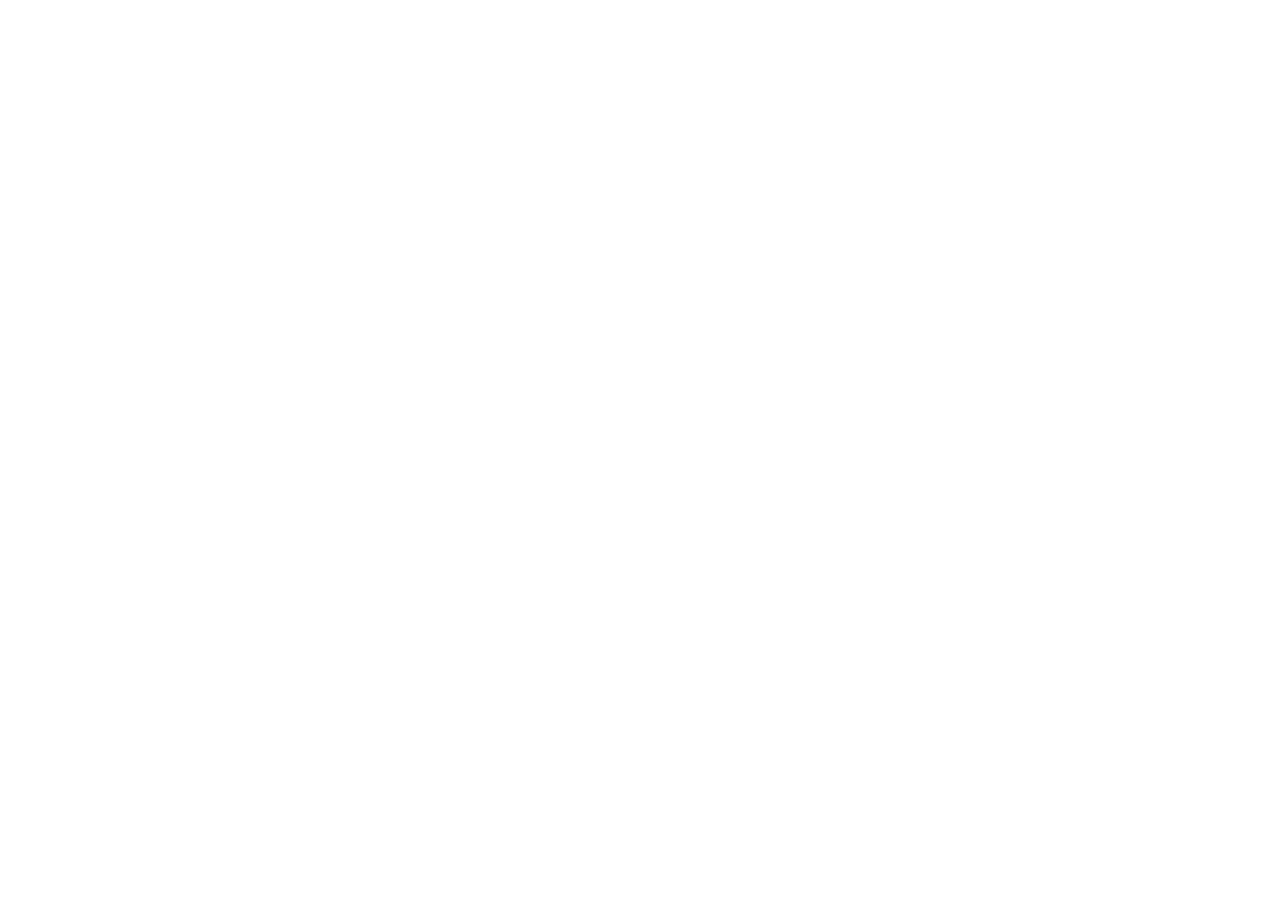
==== index.html @ cfb7b1ae "Added index.html and style.css" ====
<!DOCTYPE html>
<html lang="en">
<head>
    <meta charset="UTF-8">
    <meta name="viewport" content="width=device-width, initial-scale=1.0">
    <title>Document</title>
</head>
<body>
    
</body>
</html>
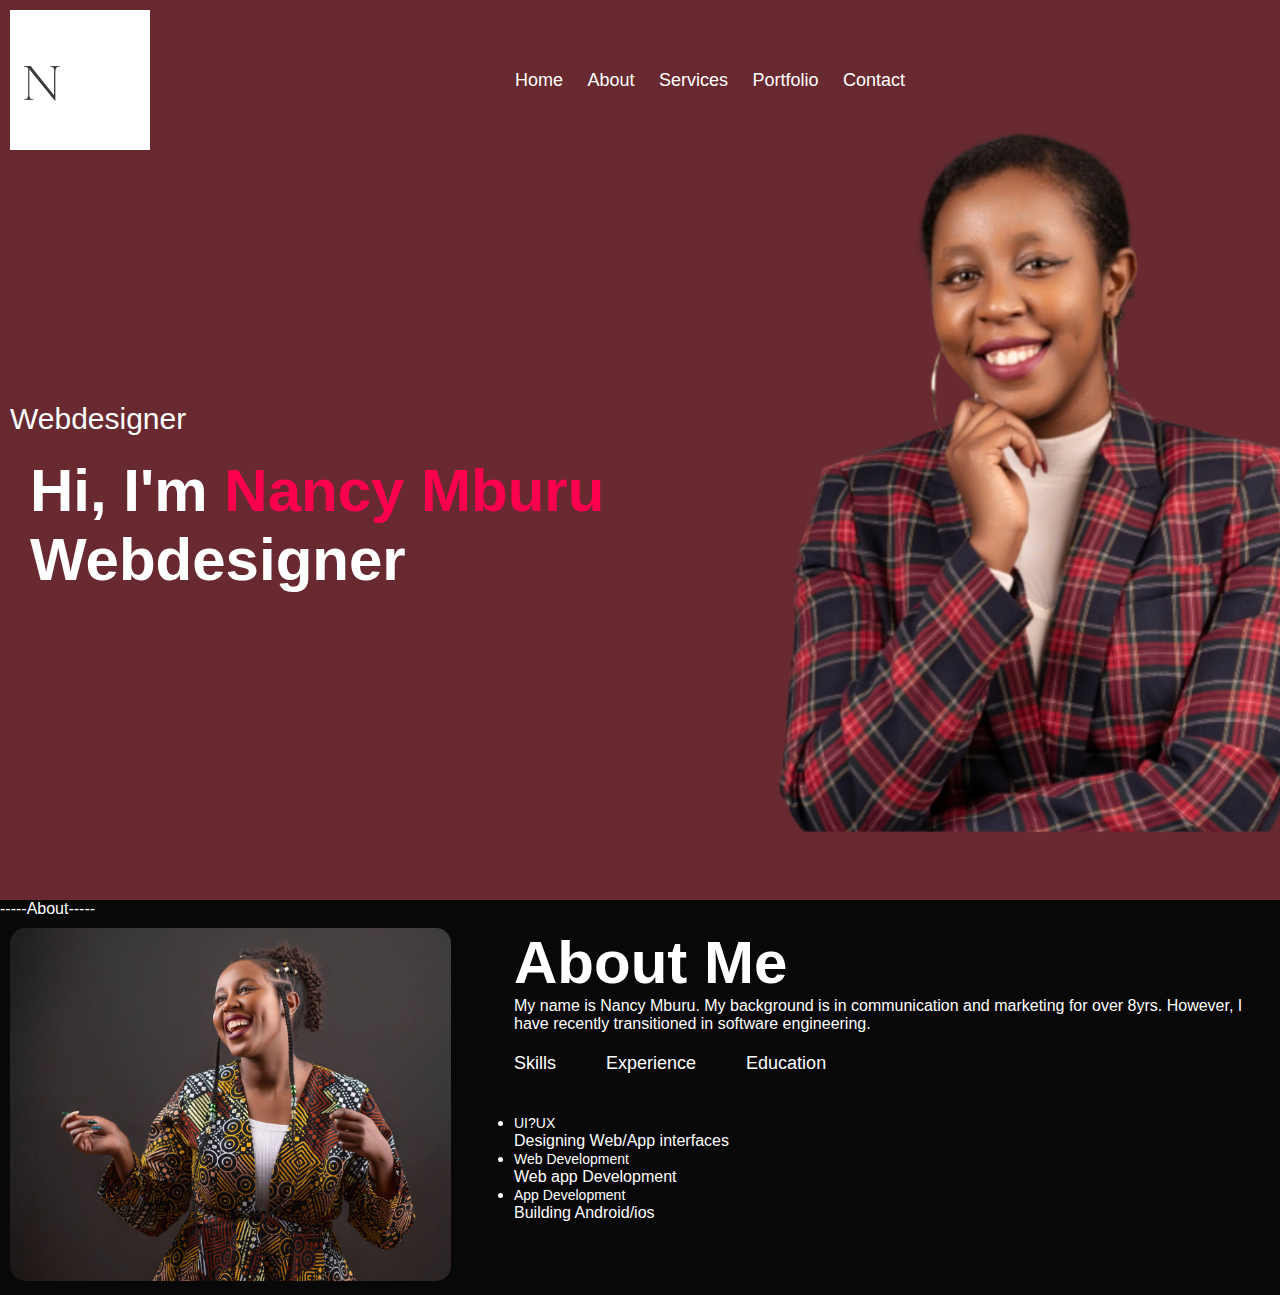
==== commit f60c3fe9: "update portfolio" ====
--- a/index.html
+++ b/index.html
@@ -3,9 +3,59 @@
 <head>
     <meta charset="UTF-8">
     <meta name="viewport" content="width=device-width, initial-scale=1.0">
-    <title>Document</title>
+    <title>Personal Portfolio</title>
+    <link rel="stylesheet" href="style.css">
 </head>
 <body>
+    <div id="header">
+        <div class="container">
+            <nav>
+                <img src="logo.png" class="logo">
+                <ul>
+                    <li><a href="#">Home</a></li>
+                    <li> <a href="#">About</a></li>
+                    <li><a href="#">Services</a></li>
+                    <li><a href="#">Portfolio</a></li>
+                    <li><a href="#">Contact<a></li>
+                </ul>
+            </nav>
+            <div class="header-text">
+                <p>Webdesigner</p>
+                <h1>Hi, I'm <span>Nancy Mburu </span><br> Webdesigner</h1>
+            </div>
+        </div>
+    </div>
+    -----About-----
+    <div id="About">
+        <div class="container">
+            <div class="row">
+                <div class="about-col-1">
+                    <img src="user.jpg">
+                </div>
+                <div class="about-col-2">
+                    <h1 class="sub-title">About Me</h1>
+                    <p>My name is Nancy Mburu. My background is in communication and marketing for over 8yrs. However, I have recently transitioned in software engineering.</p>
+                    <div class="tab-tittles">
+                        <p class="tab-links" active-link>Skills</p>
+                        <p class="tab-links">Experience</p>
+                        <p class="tab-links">Education</p>
+
+                    </div>
+                    <div class="tab-contents">
+                        <ul>
+                            <li><span>UI?UX</span><br>Designing Web/App interfaces</li>
+                            <li><span>Web Development</span><br>Web app Development</li>
+                            <li><span>App Development</span><br>Building Android/ios</li>
+
+                        </ul>
+                    </div>
+                </div>
+
+            </div>
+
+        </div>
+    </div>
     
+
 </body>
 </html>--- a/style.css
+++ b/style.css
@@ -0,0 +1,128 @@
+*{
+    margin: 0;
+    padding: 0;
+    font-family: 'Poppins', sans-serif;
+    box-sizing: border-box;
+}
+body{
+    background: #080808;
+    color: #fff;
+}
+#header{
+    width: 100%;
+    height: 100vh;
+    background-image: url(background.png);
+    background-size: cover;
+    background-position: center;
+}
+.container{
+    padding: 10px 10px;
+}
+
+nav{
+    display: flex;
+    align-items: center;
+    justify-content: space-between;
+    flex-wrap: wrap;
+}
+
+.logo{
+    width: 140px;
+}
+
+nav ul li{
+    display: inline-block;
+    list-style: none;
+    margin: 10px;
+}
+
+nav ul li a{
+    color: white;
+    text-decoration: none;
+    font-size: 18px;
+    position: relative;
+}
+
+nav ul li a:;::after{
+    content: '';
+    width: 0;
+    height: 3px;
+    background: #ff004f;
+    position: absolute;
+    left: 0;
+    bottom: -6px;
+    transition: 0.5s;
+}
+
+nav ul li a:hover::after{
+    width: 100%;
+}
+.header-text{
+    margin-top: 20%;
+    font-size: 30px;
+}
+.header-text h1{
+font-size: 60px;
+margin: 20px;
+}
+.header-text h1 span{
+    color: #ff004f;
+}
+/*------about----------*/
+#about{
+    padding: 80px 0;
+    color: #ababab;
+}
+.row{
+    display: flex;
+    justify-content: space-between;
+    flex-wrap: wrap;
+}
+.about-col-1{
+    flex-basis: 35%;
+}
+.about-col-1 img{
+    width: 100%;
+    border-radius: 15px;
+}
+.about-col-2{
+    flex-basis: 60%;
+}
+.sub-title{
+    font-size: 60px;
+    font-weight: 600;
+    color: #fff;
+}
+.tab-tittles{
+    display: flex;
+    margin: 20px 0 40px;
+}
+.tab-links{
+    margin-right: 50px;
+    font-size: 18px;
+    font-weight: 500;
+    cursor: pointer;
+    position: relative;
+}
+.tab-links::after{
+    content: '';
+    width: 0;
+    height: 3px;
+    background: #ff004f;
+    position: absolute;
+    left: 0;
+    bottom: -8px;
+    transition: 0.5s;
+}
+.tab-links.active-link::after{
+    width: 50%;
+}
+
+.tab-content ul li{
+    list-style: none;
+    margin: 10px 0;
+}
+.tab-contents ul li span{
+    color: #;
+    font-size: 14px;
+}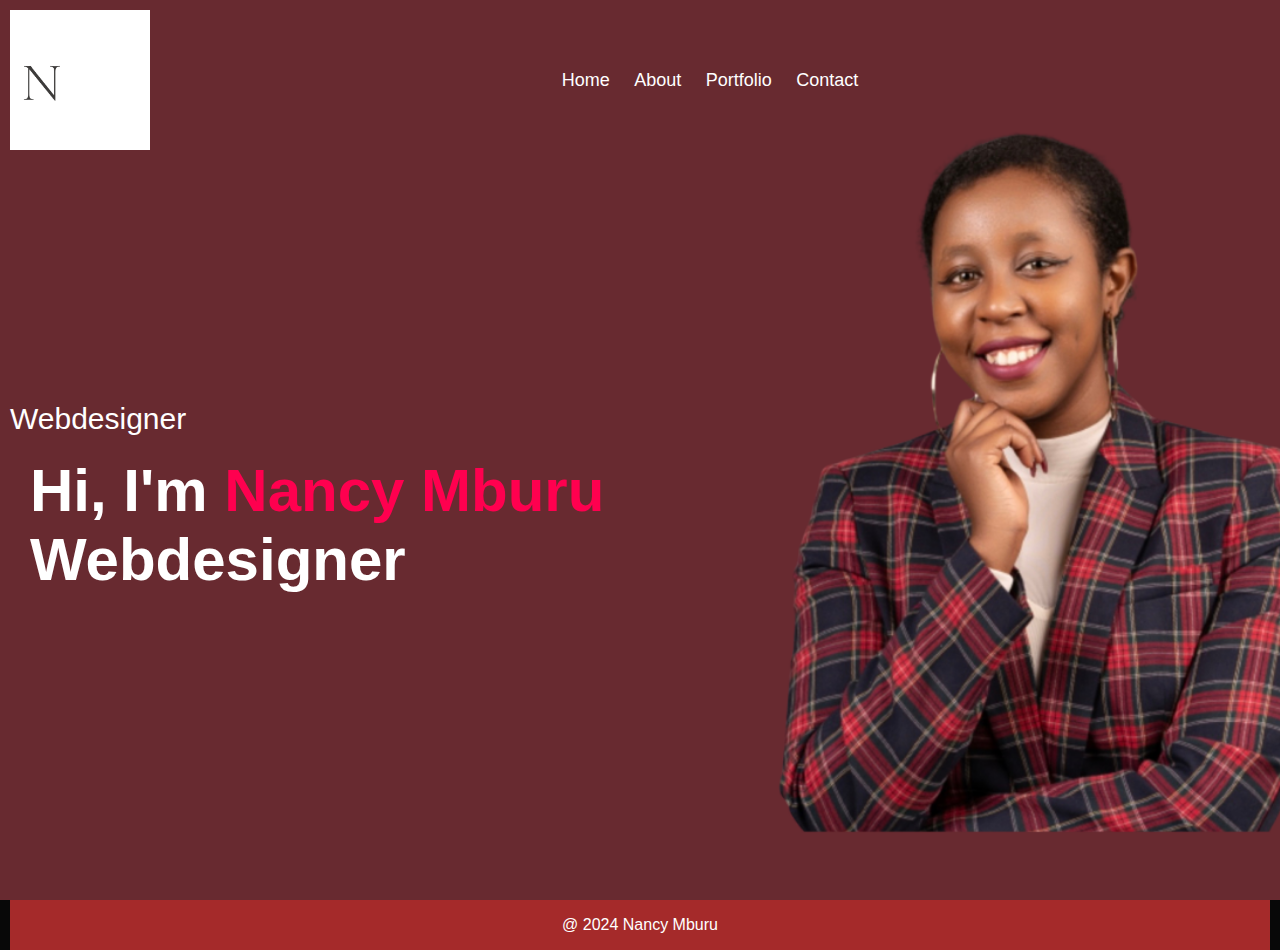
==== commit a91a9f49: "Connected the pages Connected the pages, created a form, added a footer,made all the pages." ====
--- a/index.html
+++ b/index.html
@@ -6,17 +6,18 @@
     <title>Personal Portfolio</title>
     <link rel="stylesheet" href="style.css">
 </head>
+
+
 <body>
     <div id="header">
         <div class="container">
             <nav>
                 <img src="logo.png" class="logo">
                 <ul>
-                    <li><a href="#">Home</a></li>
-                    <li> <a href="#">About</a></li>
-                    <li><a href="#">Services</a></li>
-                    <li><a href="#">Portfolio</a></li>
-                    <li><a href="#">Contact<a></li>
+                    <li><a href="index.html">Home</a></li>
+                    <li> <a href="About.html">About</a></li>
+                    <li><a href="portfolio.html">Portfolio</a></li>
+                    <li><a href="contact.html">Contact<a></li>
                 </ul>
             </nav>
             <div class="header-text">
@@ -25,37 +26,8 @@
             </div>
         </div>
     </div>
-    -----About-----
-    <div id="About">
-        <div class="container">
-            <div class="row">
-                <div class="about-col-1">
-                    <img src="user.jpg">
-                </div>
-                <div class="about-col-2">
-                    <h1 class="sub-title">About Me</h1>
-                    <p>My name is Nancy Mburu. My background is in communication and marketing for over 8yrs. However, I have recently transitioned in software engineering.</p>
-                    <div class="tab-tittles">
-                        <p class="tab-links" active-link>Skills</p>
-                        <p class="tab-links">Experience</p>
-                        <p class="tab-links">Education</p>
-
-                    </div>
-                    <div class="tab-contents">
-                        <ul>
-                            <li><span>UI?UX</span><br>Designing Web/App interfaces</li>
-                            <li><span>Web Development</span><br>Web app Development</li>
-                            <li><span>App Development</span><br>Building Android/ios</li>
-
-                        </ul>
-                    </div>
-                </div>
-
-            </div>
-
-        </div>
-    </div>
-    
-
+<footer>
+        <p>@ 2024 Nancy Mburu</p>
+ </footer>
 </body>
 </html>--- a/style.css
+++ b/style.css
@@ -8,13 +8,26 @@
     background: #080808;
     color: #fff;
 }
-#header{
+#header {
     width: 100%;
     height: 100vh;
     background-image: url(background.png);
     background-size: cover;
     background-position: center;
 }
+footer {
+    color: #ff004f;
+    text-decoration: none;
+    margin: 0 10px;
+}
+footer {
+    background: brown;
+    color: #fff;
+    padding: 1rem 2rem;
+    text-decoration: none;
+    text-align: center;
+}
+
 .container{
     padding: 10px 10px;
 }
@@ -43,7 +56,7 @@
     position: relative;
 }
 
-nav ul li a:;::after{
+nav ul li a::after{
     content: '';
     width: 0;
     height: 3px;
@@ -125,4 +138,27 @@
 .tab-contents ul li span{
     color: #;
     font-size: 14px;
+}
+/* Portfolio/Contact */
+
+.class {
+    background: #ff004f;
+    margin: 10px;
+    padding: 20px;
+    border-radius: 8px;
+    box-shadow: 0 2px 5px rgba (0,0,0,0.1);
+}
+form input, form textarea{
+    width: 100px;
+    padding: 10px;
+    margin: 10px 0;
+    border: 1px solid #ccc;
+}
+button {
+    background: #ff004f;
+    color: white;
+    border: none;
+    padding: 10px 20px;
+    cursor: pointer;
+    border-radius: 5px;
 }